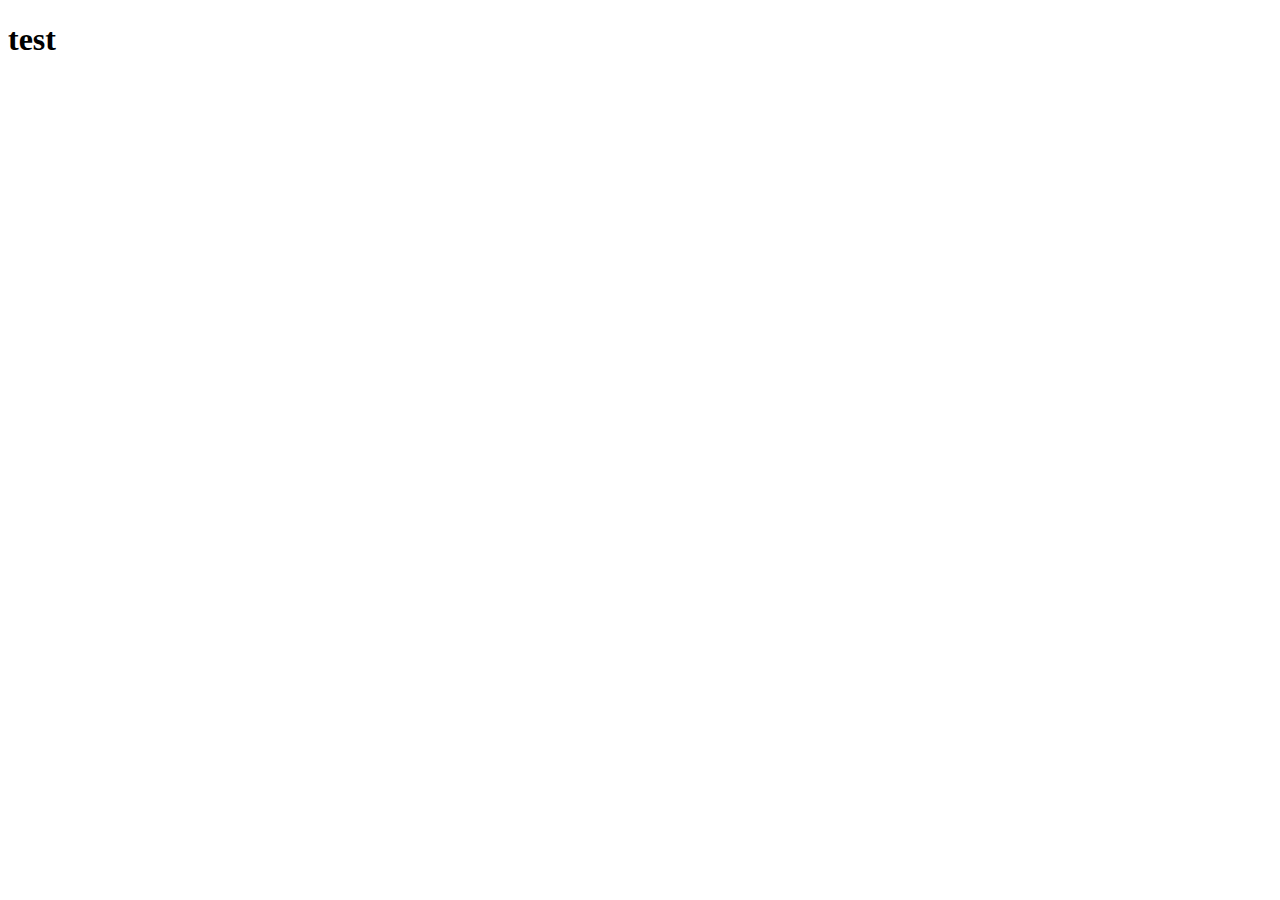
==== about.html @ b9ddca2a "create html files and put in boilerplate" ====
<!DOCTYPE html>
<html lang="en">
<head>
    <meta charset="UTF-8">
    <meta name="viewport" content="width=device-width, initial-scale=1.0">
    <title>Christian Asimou - Coding Portfolio</title>
    <link rel="stylesheet" href="styles.css">
</head>
<body>
    <header>
        <!-- Add your header content here -->
    </header>

    <main>
        <h1>test</h1>
    </main>

    <footer>
        <!-- Add your footer content here -->
    </footer>
</body>
</html>
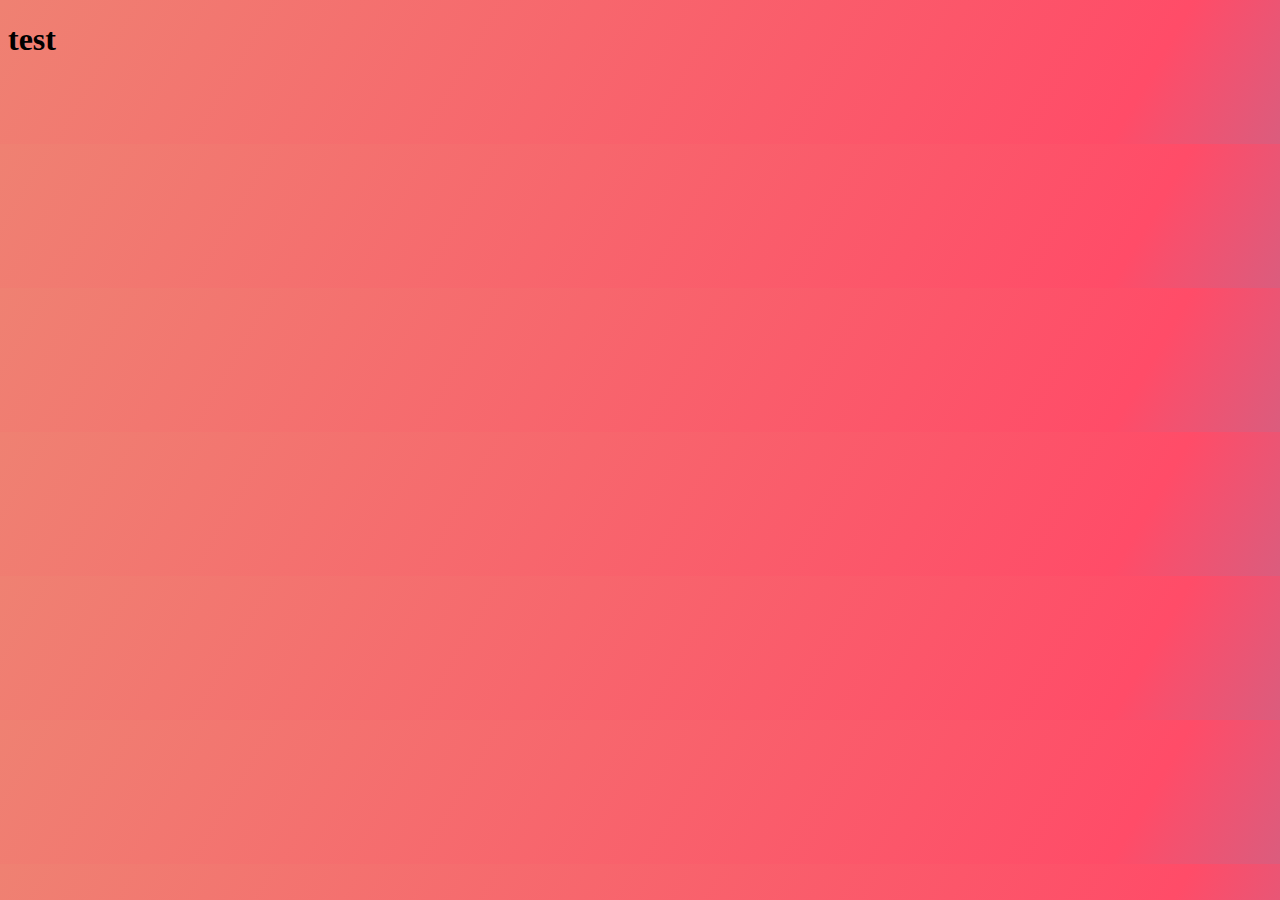
==== commit 86227f45: "adjust index page, create structure, and apply background css styling to each page" ====
--- a/about.html
+++ b/about.html
@@ -3,10 +3,10 @@
 <head>
     <meta charset="UTF-8">
     <meta name="viewport" content="width=device-width, initial-scale=1.0">
-    <title>Christian Asimou - Coding Portfolio</title>
+    <title>Christian Asimou - About me</title>
     <link rel="stylesheet" href="styles.css">
 </head>
-<body>
+<body class="gradient-background">
     <header>
         <!-- Add your header content here -->
     </header>
--- a/styles.css
+++ b/styles.css
@@ -0,0 +1,7 @@
+
+
+.gradient-background {
+    background: linear-gradient(300deg, #00bfff, #ff4c68, #ef8172);
+    background-size: 180% 180%;
+    animation: gradient-animation 18s ease infinite;
+  }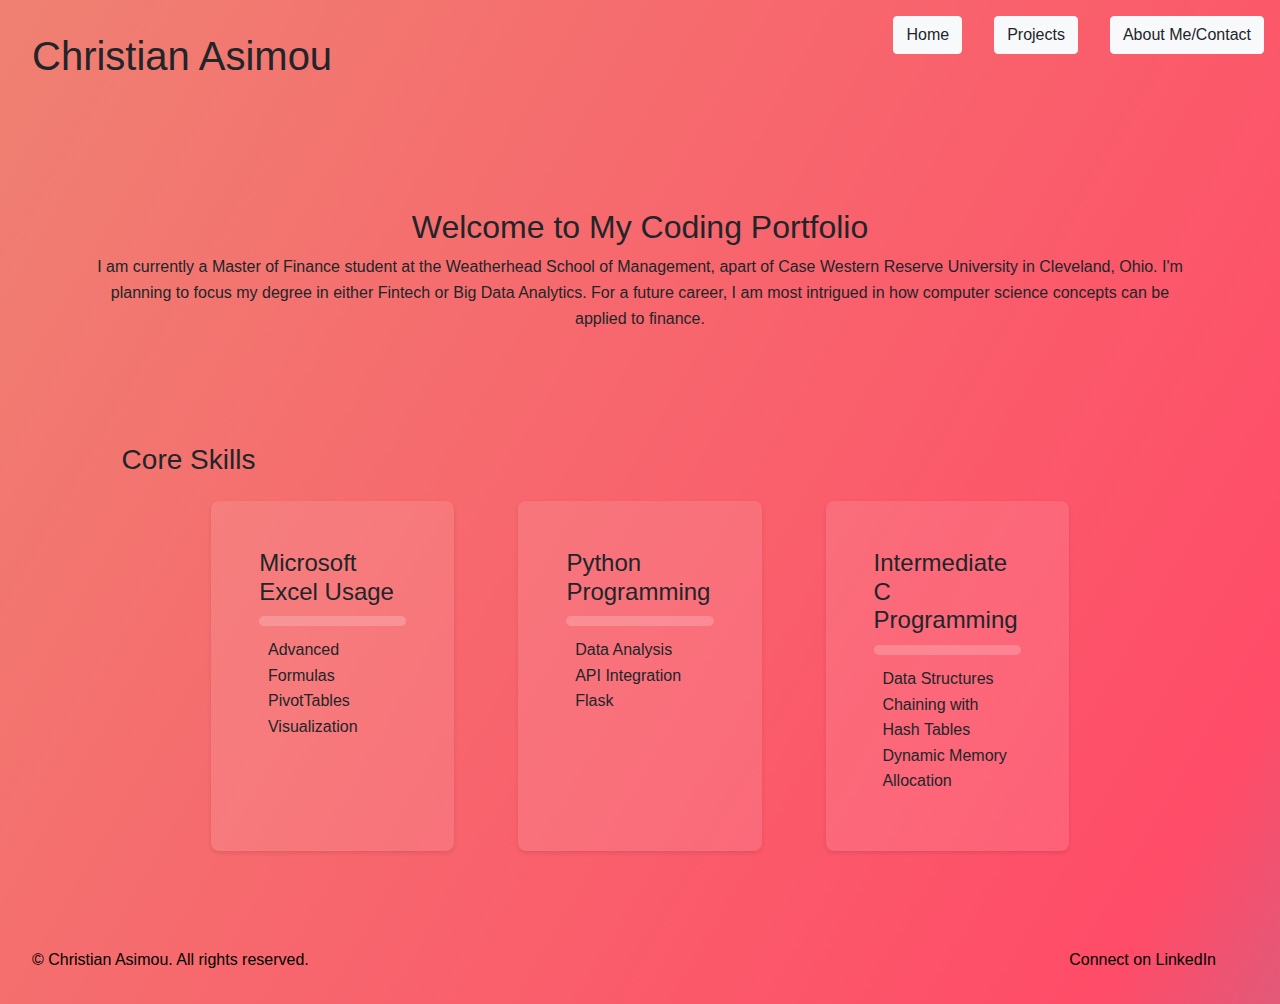
==== commit 245ee1d3: "put bootstrap buttons into other project page and about me page, and make each page compatible with " ====
--- a/about.html
+++ b/about.html
@@ -3,20 +3,78 @@
 <head>
     <meta charset="UTF-8">
     <meta name="viewport" content="width=device-width, initial-scale=1.0">
-    <title>Christian Asimou - About me</title>
+    <meta name="description" content="Coding portfolio for Christian Asimou">
+    <title>Christian Asimou - Coding Portfolio</title>
+    <link href="https://stackpath.bootstrapcdn.com/bootstrap/4.5.2/css/bootstrap.min.css" rel="stylesheet">
     <link rel="stylesheet" href="styles.css">
 </head>
 <body class="gradient-background">
     <header>
-        <!-- Add your header content here -->
+        <h1>Christian Asimou</h1>
+        <nav class="links">
+            <ul>
+                <li><a class="btn btn-light" href="./index.html" role="button">Home</a></li>
+                <li><a class="btn btn-light" href="./projects.html" role="button">Projects</a></li>
+                <li><a class="btn btn-light" href="./about.html" role="button">About Me/Contact</a></li>
+            </ul>
+        </nav>
     </header>
+        
+    <main>
+        <section id="intro">
+            <h2>Welcome to My Coding Portfolio</h2>
+            <p>I am currently a Master of Finance student at the Weatherhead School of Management,
+                apart of Case Western Reserve University in Cleveland, Ohio. I'm planning to focus my degree in either Fintech or Big Data Analytics. For a future career,
+                 I am most intrigued in how computer science concepts can be applied to finance.</p>
 
-    <main>
-        <h1>test</h1>
+        </section>
+
+        <section id="skills">
+            <h3>Core Skills</h3>
+            <div class="skillgrid">
+                <div class="skillcard">
+                    <h4>Microsoft Excel Usage</h4>
+                    <div class="skill-level">
+                        <div class="skill-bar" style="width: 90%;"></div>
+                    </div>
+                    <ul>
+                        <li>Advanced Formulas</li>
+                        <li>PivotTables</li>
+                        <li>Visualization</li>
+                    </ul>
+                </div>
+                <div class="skillcard">
+                    <h4>Python Programming</h4>
+                    <div class="skill-level">
+                        <div class="skill-bar" style="width: 90%;"></div>
+                    </div>
+                    <ul>
+                        <li>Data Analysis</li>
+                        <li>API Integration</li>
+                        <li>Flask</li>
+                    </ul>
+                </div>    
+                <div class="skillcard">
+                    <h4>Intermediate C Programming</h4>
+                    <div class="skill-level">
+                        <div class="skill-bar" style="width: 90%;"></div>
+                    </div>
+                    <ul>
+                        <li>Data Structures</li>
+                        <li>Chaining with Hash Tables</li>
+                        <li>Dynamic Memory Allocation</li>
+                    </ul>
+                </div>     
+            </div>
+        </section>
     </main>
 
-    <footer>
-        <!-- Add your footer content here -->
+    <footer class="foot">
+        <p>&copy; Christian Asimou. All rights reserved. </p>
+        <p><a href="https://www.linkedin.com/in/christian-asimou/">Connect on LinkedIn</a></p>
     </footer>
+    <script src="https://code.jquery.com/jquery-3.5.1.slim.min.js"></script>
+    <script src="https://cdn.jsdelivr.net/npm/@popperjs/core@2.9.2/dist/umd/popper.min.js"></script>
+    <script src="https://stackpath.bootstrapcdn.com/bootstrap/4.5.2/js/bootstrap.min.js"></script>
 </body>
 </html>--- a/styles.css
+++ b/styles.css
@@ -1,7 +1,172 @@
 
+
+@keyframes gradient-animation {
+  0% {
+    background-position: 0% 50%;
+  }
+  50% {
+    background-position: 100% 50%;
+  }
+  100% {
+    background-position: 0% 50%;
+  }
+}
 
 .gradient-background {
     background: linear-gradient(300deg, #00bfff, #ff4c68, #ef8172);
     background-size: 180% 180%;
     animation: gradient-animation 18s ease infinite;
-  }+  }
+
+  /* ALL CODE ABOVE THIS COMMENT IS NOT MINE, I USED IT FROM A PYTHON BOOTCAMP(100 days of code by Angela Yu) */
+
+* {
+  margin: 0;
+  padding: 0;
+  box-sizing: border-box;
+}
+
+.foot{
+  display: flex;
+  justify-content: space-between;
+}
+
+.foot p{
+  color: black;
+  font-family: 'Segoe UI', Tahoma, Geneva, Verdana, sans-serif;
+  margin: 1rem;
+  padding: 1rem;
+  text-align: right;
+}
+
+.foot p a {
+  color: black;
+  margin: 1rem;
+  padding: 1rem;
+  text-align: left;
+}
+
+#hello  h1{
+  color: white;
+  font-size: 125px;
+  font-family: "Dancing Script", cursive;
+  font-weight: 500;
+  text-align: center;
+}
+
+body {
+  font-family: 'Segoe UI', Tahoma, Geneva, Verdana, sans-serif;
+  line-height: 1.6;
+  min-height: 100vh;
+  display: flex;
+  flex-direction: column;
+}
+
+nav {
+  position: fixed;
+  top: 0;
+  right: 0;
+  padding: 1rem;
+}
+
+nav ul {
+  display: flex;
+  flex-wrap: wrap;
+  gap: 2rem;
+  justify-content: flex-end;
+  list-style-type: none;
+  margin: 0;
+  padding: 0;
+
+}
+
+nav ul li a {
+  text-decoration: none;
+  color: #000000;
+  font-weight: 700;
+  font-size: 1rem;
+  padding: .3rem;
+  border-radius: 5px;
+  transition: all 0.3s ease;
+
+}
+
+main {
+  flex-grow: 1;
+  padding: 2rem 7%;
+}
+
+#intro {
+  display: flex;
+  flex-direction: column;
+  justify-content: center;
+  align-items: center;
+  text-align: center;
+  padding: 4rem 0;
+}
+
+
+
+#skills {
+  padding: 2rem;
+  display: flex;
+  flex-direction: column;
+  gap: 1rem;
+}
+
+.skillgrid {
+  display: flex;
+  flex-direction: row;
+  flex-wrap: wrap;
+  justify-content: center;
+  gap: 4rem;
+}
+
+
+.skillcard {
+    flex: 0 0 auto;
+    width: calc(25% - 1rem);  /* Adjust for 4 columns, accounting for gap */
+    background-color: rgba(255, 255, 255, 0.1);
+    border-radius: 8px;
+    padding: 3rem;
+    box-shadow: 0 2px 4px rgba(0, 0, 0, 0.1);
+  }
+
+
+
+.skill-level {
+    background-color: rgba(255, 255, 255, 0.2);
+    height: 10px;  /* Increased height for vertical orientation */
+    border-radius: 5px;
+    overflow: hidden;
+    margin: 10px auto;
+}
+
+
+#projects{
+  margin: 1rem;
+  padding: 1rem;
+  display: flex;
+  flex-direction: column;
+  justify-content: left;
+  align-items: left;
+  text-align: left;
+}
+
+#projects ul {
+  margin: 1rem;
+  padding: 1rem;
+}
+
+
+
+h1 {
+  margin: 1rem;
+  padding: 1rem;
+}
+
+ul {
+  margin: .5rem;
+  padding: .05rem;
+  list-style-type: none;
+}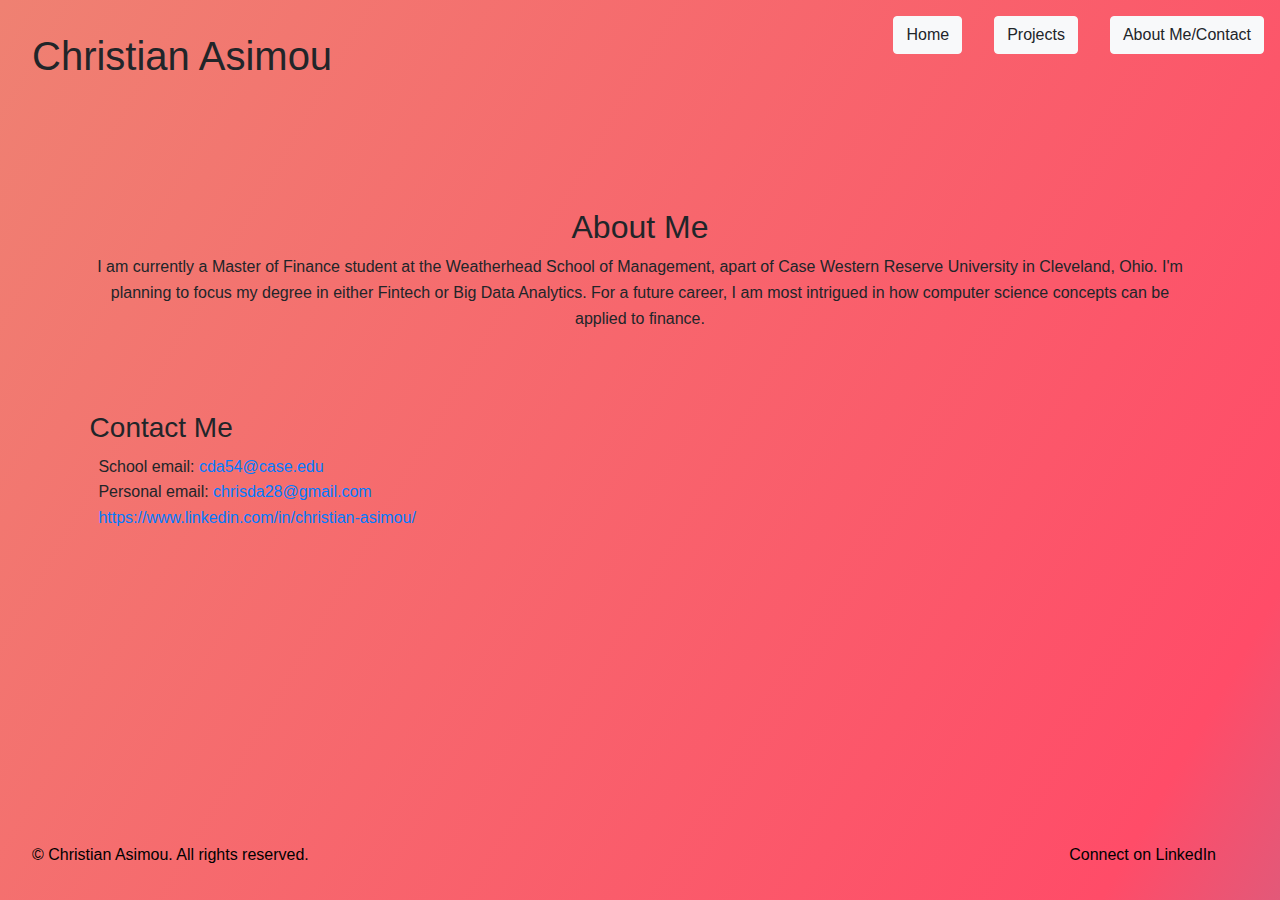
==== commit e99af887: "implement links to email and linkedin" ====
--- a/about.html
+++ b/about.html
@@ -22,50 +22,21 @@
         
     <main>
         <section id="intro">
-            <h2>Welcome to My Coding Portfolio</h2>
+            <h2>About Me</h2>
             <p>I am currently a Master of Finance student at the Weatherhead School of Management,
                 apart of Case Western Reserve University in Cleveland, Ohio. I'm planning to focus my degree in either Fintech or Big Data Analytics. For a future career,
                  I am most intrigued in how computer science concepts can be applied to finance.</p>
 
         </section>
 
-        <section id="skills">
-            <h3>Core Skills</h3>
-            <div class="skillgrid">
-                <div class="skillcard">
-                    <h4>Microsoft Excel Usage</h4>
-                    <div class="skill-level">
-                        <div class="skill-bar" style="width: 90%;"></div>
-                    </div>
-                    <ul>
-                        <li>Advanced Formulas</li>
-                        <li>PivotTables</li>
-                        <li>Visualization</li>
-                    </ul>
-                </div>
-                <div class="skillcard">
-                    <h4>Python Programming</h4>
-                    <div class="skill-level">
-                        <div class="skill-bar" style="width: 90%;"></div>
-                    </div>
-                    <ul>
-                        <li>Data Analysis</li>
-                        <li>API Integration</li>
-                        <li>Flask</li>
-                    </ul>
-                </div>    
-                <div class="skillcard">
-                    <h4>Intermediate C Programming</h4>
-                    <div class="skill-level">
-                        <div class="skill-bar" style="width: 90%;"></div>
-                    </div>
-                    <ul>
-                        <li>Data Structures</li>
-                        <li>Chaining with Hash Tables</li>
-                        <li>Dynamic Memory Allocation</li>
-                    </ul>
-                </div>     
-            </div>
+        <section id="contact">
+            <h3>Contact Me</h3>
+            <ul>
+                <li>School email: <a href=""mailto:cda54@case.edu?subject=Hello&body=I%20saw%20your%20website%20and%20wanted%20to%20reach%20out."">cda54@case.edu</a></li>
+                <li>Personal email: <a href=""mailto:chrisda28@gmail.com?subject=Hello&body=I%20saw%20your%20website%20and%20wanted%20to%20reach%20out."">chrisda28@gmail.com</a></li>
+                <li><a href="https://www.linkedin.com/in/christian-asimou/">https://www.linkedin.com/in/christian-asimou/</a></li>
+            </ul>
+            
         </section>
     </main>
 
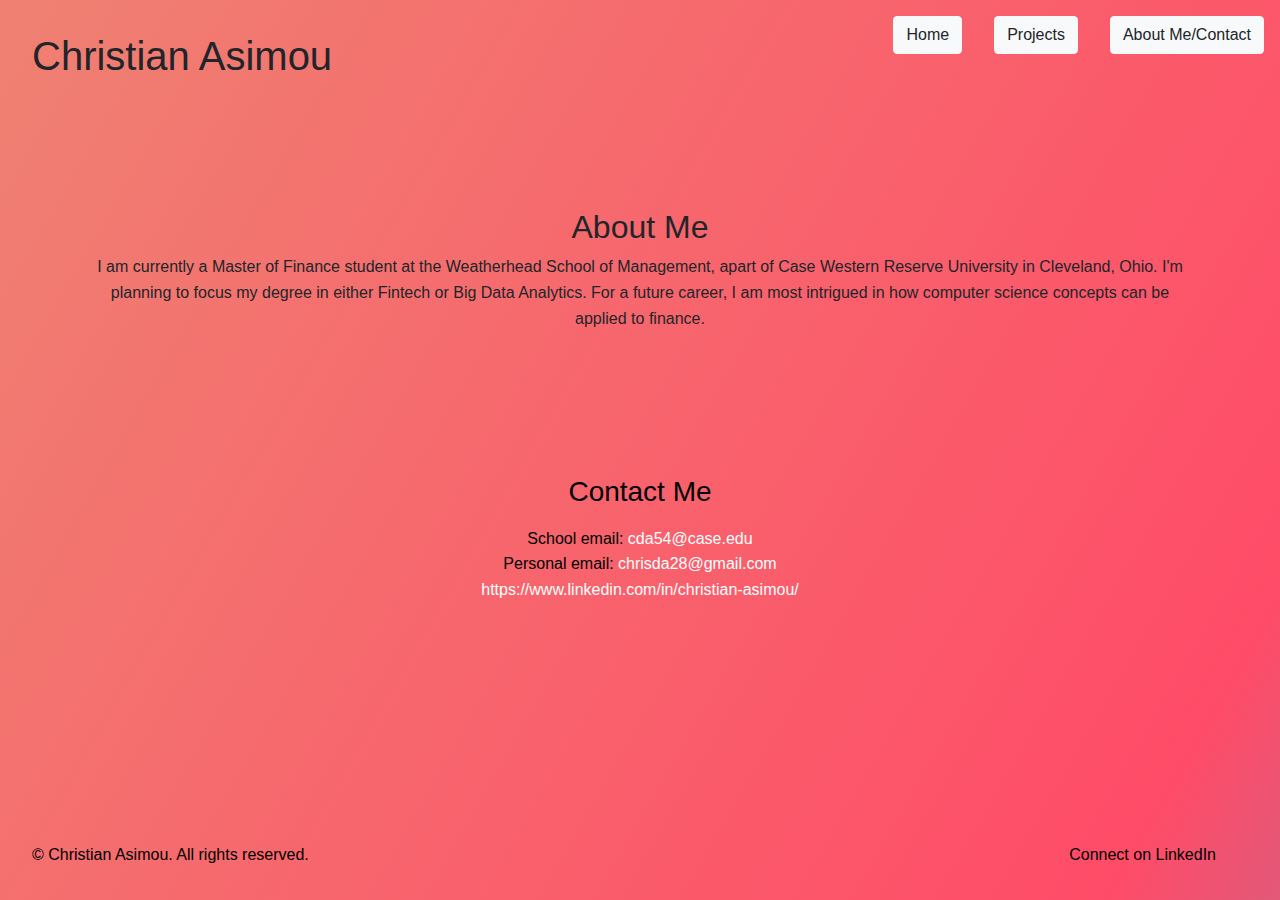
==== commit d11e06cc: "fix email links" ====
--- a/about.html
+++ b/about.html
@@ -32,8 +32,8 @@
         <section id="contact">
             <h3>Contact Me</h3>
             <ul>
-                <li>School email: <a href=""mailto:cda54@case.edu?subject=Hello&body=I%20saw%20your%20website%20and%20wanted%20to%20reach%20out."">cda54@case.edu</a></li>
-                <li>Personal email: <a href=""mailto:chrisda28@gmail.com?subject=Hello&body=I%20saw%20your%20website%20and%20wanted%20to%20reach%20out."">chrisda28@gmail.com</a></li>
+                <li>School email: <a href="mailto:cda54@case.edu?subject=Hello&body=I%20saw%20your%20website%20and%20wanted%20to%20reach%20out.">cda54@case.edu</a></li>
+                <li>Personal email: <a href="mailto:chrisda28@gmail.com?subject=Hello&body=I%20saw%20your%20website%20and%20wanted%20to%20reach%20out.">chrisda28@gmail.com</a></li>
                 <li><a href="https://www.linkedin.com/in/christian-asimou/">https://www.linkedin.com/in/christian-asimou/</a></li>
             </ul>
             
--- a/styles.css
+++ b/styles.css
@@ -105,6 +105,19 @@
   padding: 4rem 0;
 }
 
+#contact {
+  display: flex;
+  flex-direction: column;
+  justify-content: center;
+  align-items: center;
+  text-align: center;
+  color: black;
+  padding: 4rem 0;
+}
+
+#contact ul a {
+  color: white;
+}
 
 
 #skills {
